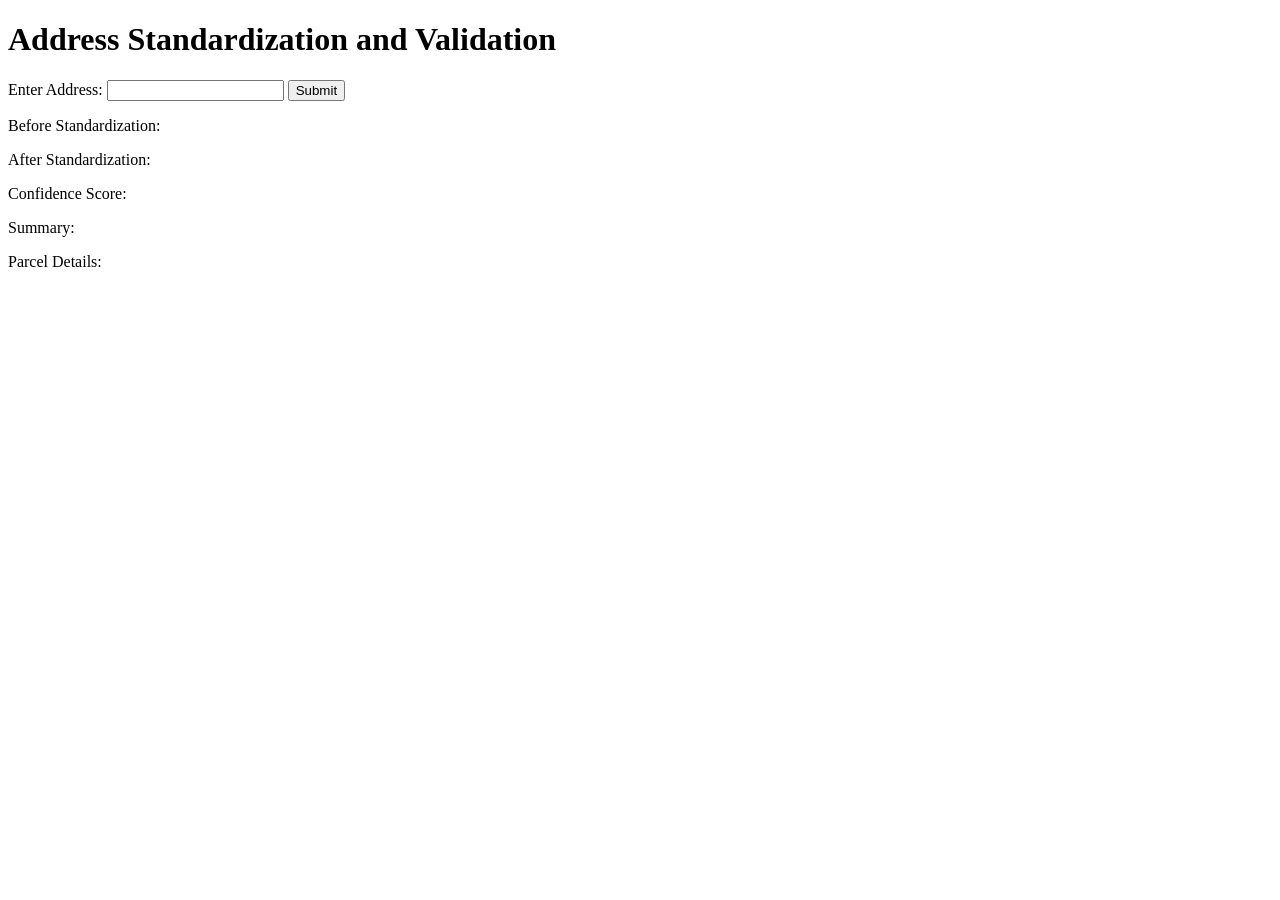
==== templates/index.html @ 9ab4e83d "clean files" ====
<!DOCTYPE html>
<html lang="en">

<head>
    <meta charset="UTF-8">
    <title>Address Standardization and Validation</title>
    <link rel="stylesheet" href="https://openlayers.org/en/v6.5.0/css/ol.css" type="text/css">
    <link rel="stylesheet" href="https://cdnjs.cloudflare.com/ajax/libs/font-awesome/6.5.1/css/all.min.css">

    <style>
        #map {
            width: 100%;
            height: 400px;
        }

        #info {
            margin-top: 10px;
        }

        .loading-overlay {
            display: none;
            position: fixed;
            top: 10px;
            right: 10px;
            background: rgba(0, 0, 0, 0.7);
            color: white;
            padding: 10px 15px;
            border-radius: 4px;
            z-index: 1000;
        }
    </style>
</head>

<body>
    <h1>Address Standardization and Validation</h1>
    <form id="addressForm">
        <label for="address">Enter Address:</label>
        <input type="text" id="address" name="address">
        <button type="submit">Submit</button>
    </form>
    <div id="info">
        <p>Before Standardization: <span id="beforeAddress"></span></p>
        <p>After Standardization: <span id="afterAddress"></span></p>
        <p>Confidence Score: <span id="confidenceScore"></span></p>
        <p>Summary: <span id="summary"></span></p>
        <p>Parcel Details: <span id="parcelDetails"></span></p>
    </div>
    <div id="map" class="map"></div>
    <div id="loadingOverlay" class="loading-overlay">
        <i class="fas fa-spinner fa-spin"></i> Predicting buildings and trees...
    </div>
    <script src="https://openlayers.org/en/v6.5.0/build/ol.js"></script>
    <script>
        // Initialize the map
        const map = new ol.Map({
            target: 'map',
            layers: [
                new ol.layer.Tile({
                    source: new ol.source.OSM()
                })
            ],
            view: new ol.View({
                center: [0, 0],
                zoom: 2
            })
        });


        const parcelSource = new ol.source.Vector({
            loader: function (extent, resolution, projection) {
                const url = 'https://services9.arcgis.com/EZrEnhBIXzBZ042I/arcgis/rest/services/ParcleMap/FeatureServer/0/query?f=json&where=1=1&outFields=*&spatialRel=esriSpatialRelIntersects&geometry=' +
                    encodeURIComponent('{"xmin":' + extent[0] + ',"ymin":' + extent[1] + ',"xmax":' + extent[2] + ',"ymax":' + extent[3] + ',"spatialReference":{"wkid":102100}}') +
                    '&geometryType=esriGeometryEnvelope&inSR=102100&outSR=102100';
                fetch(url)
                    .then(response => response.json())
                    .then(data => {
                        const features = new ol.format.EsriJSON().readFeatures(data);
                        parcelSource.addFeatures(features);
                    });
            },
            strategy: ol.loadingstrategy.bbox
        });
        const parcelLayer = new ol.layer.Vector({
            source: parcelSource
        });
        map.addLayer(parcelLayer);

        // Handle form submission
        document.getElementById('addressForm').addEventListener('submit', async function (event) {
            event.preventDefault();

            const address = document.getElementById('address').value;

            // Standardize and validate the address
            const result = await standardizeAndValidateAddress(address);

            // Update the info section
            document.getElementById('beforeAddress').textContent = address;
            document.getElementById('afterAddress').textContent = result.standardizedAddress;
            document.getElementById('confidenceScore').textContent = result.confidenceScore;
            document.getElementById('summary').textContent = result.summary.join(', ');

            // Display parcel details if available
            if (result.parcelDetails) {
                document.getElementById('parcelDetails').textContent = JSON.stringify(result.parcelDetails, null, 2);
            } else {
                document.getElementById('parcelDetails').textContent = 'No parcel details available.';
            }

            // Clear existing layers
            map.getLayers().forEach(layer => {
                if (layer instanceof ol.layer.Vector && layer !== parcelLayer) {
                    map.removeLayer(layer);
                }
            });

            // Add the address point to the map
            let addressPoint;
            if (result.lat && result.lon) {
                addressPoint = new ol.Feature({
                    geometry: new ol.geom.Point(ol.proj.fromLonLat([result.lon, result.lat]))
                });
            } else if (result.parcelCentroid) {
                addressPoint = new ol.Feature({
                    geometry: new ol.geom.Point(ol.proj.fromLonLat([result.parcelCentroid.lon, result.parcelCentroid.lat]))
                });
            }

            if (addressPoint) {
                addressPoint.setStyle(new ol.style.Style({
                    image: new ol.style.Icon({
                        src: 'https://openlayers.org/en/v6.5.0/examples/data/icon.png'
                    })
                }));
                const vectorSource = new ol.source.Vector({
                    features: [addressPoint]
                });
                const vectorLayer = new ol.layer.Vector({
                    source: vectorSource
                });
                map.addLayer(vectorLayer);
                map.getView().setCenter(ol.proj.fromLonLat([result.lon || result.parcelCentroid.lon, result.lat || result.parcelCentroid.lat]));
                map.getView().setZoom(18);
            }

            if (result.parcel_match) {
                // Show loading message
                document.getElementById('loadingOverlay').style.display = 'block';

                try {
                    const predict_results = await addBuildingAndTrees(result.parcel_match);
                    console.log('Prediction results:', predict_results);
                    const extents = predict_results.map(result => displayGeojsonData(result)).filter(extent => extent);

                } finally {
                    // Hide loading message
                    document.getElementById('loadingOverlay').style.display = 'none';
                }
            }

        });

        function getPolygonLayer(color, source) {
            const vectorLayer = new ol.layer.Vector({
                title: 'Polygon Layer',
                source: source,
                opacity: 0.5,
                style: new ol.style.Style({
                    fill: new ol.style.Fill({
                        color: color
                    }),
                    stroke: new ol.style.Stroke({
                        color: 'black',
                        width: 4
                    })
                })
            });
            return vectorLayer;
        }


        function displayGeojsonData(result) {
            const { value, geojson } = result;
            if (geojson) {
                // Transform coordinates from WGS84 to Web Mercator
                const features = new ol.format.GeoJSON({
                    dataProjection: 'EPSG:4326',
                    featureProjection: 'EPSG:3857'
                }).readFeatures(geojson);

                const vectorSource = new ol.source.Vector({
                    features: features
                });
                // color for tree and building
                const color = value === 'tree' ? 'green' : 'yellow';
                const vectorLayer = getPolygonLayer(color, vectorSource);
                map.addLayer(vectorLayer);
            }
        }

        const getBoundingBox = (geometry) => {
            const olPolygon = new ol.geom.Polygon([geometry.coordinates[0]]);
            const boundingBox = olPolygon.getExtent();
            return boundingBox;
        }

        async function standardizeAndValidateAddress(address) {
            const response = await fetch('http://127.0.0.1:5000/api/standardize_and_validate', {
                method: 'POST',
                headers: {
                    'Content-Type': 'application/json'
                },
                body: JSON.stringify({ address })
            });
            const data = await response.json();
            return data;
        }

        async function addBuildingAndTrees(geojson) {
            console.log('geojson', geojson);
            // Get geometry regardless of whether geojson is object or dictionary
            let geometry;
            if (geojson.features) {
                geometry = geojson.features[0].geometry;
            } else if (geojson['features']) {
                geometry = geojson['features'][0]['geometry'];
            } else {
                console.log('invalid geojson format');
                return [];
            }
            // TODO to check with real api.

            // Get bounding box of geojson
            // geojson will be feature collection, we need to get the bounding box of the first feature
            const boundingBox = getBoundingBox(geometry);
            const myHeaders = new Headers();
            myHeaders.append("Content-Type", "application/json");

            const textPrompts = [{
                value: "buildings",
                box_threshold: 0.4,
                text_threshold: 0.25
            }, {
                value: "tree",
                box_threshold: 0.25,
                text_threshold: 0.25
            }];

            try {
                const promises = textPrompts.map((textPrompt) => {
                    const requestBody = {
                        "bounding_box": boundingBox,
                        "text_prompt": textPrompt.value,
                        "zoom_level": 22,
                        "box_threshold": textPrompt.box_threshold,
                        "text_threshold": textPrompt.text_threshold,
                    };
                    console.log('requestBody', requestBody);
                    return fetch("http://localhost:8001/api/v1/predict", {
                        method: "POST",
                        headers: myHeaders,
                        body: JSON.stringify(requestBody),
                        redirect: "follow"
                    }).then(response => {
                        if (!response.ok) {
                            throw new Error("Network response was not ok");
                        }
                        return response.json();
                    }).then(data => ({
                        ...textPrompt,
                        geojson: data
                    }));
                });

                // Wait for all promises to resolve
                const results = await Promise.all(promises);
                lastSamgeoApiResponse = results;
                return results;

            } catch (error) {
                console.error("Error in addBuildingAndTrees:", error);
                lastSamgeoApiResponse = []
                return [];
            }
        }

    </script>
</body>

</html>
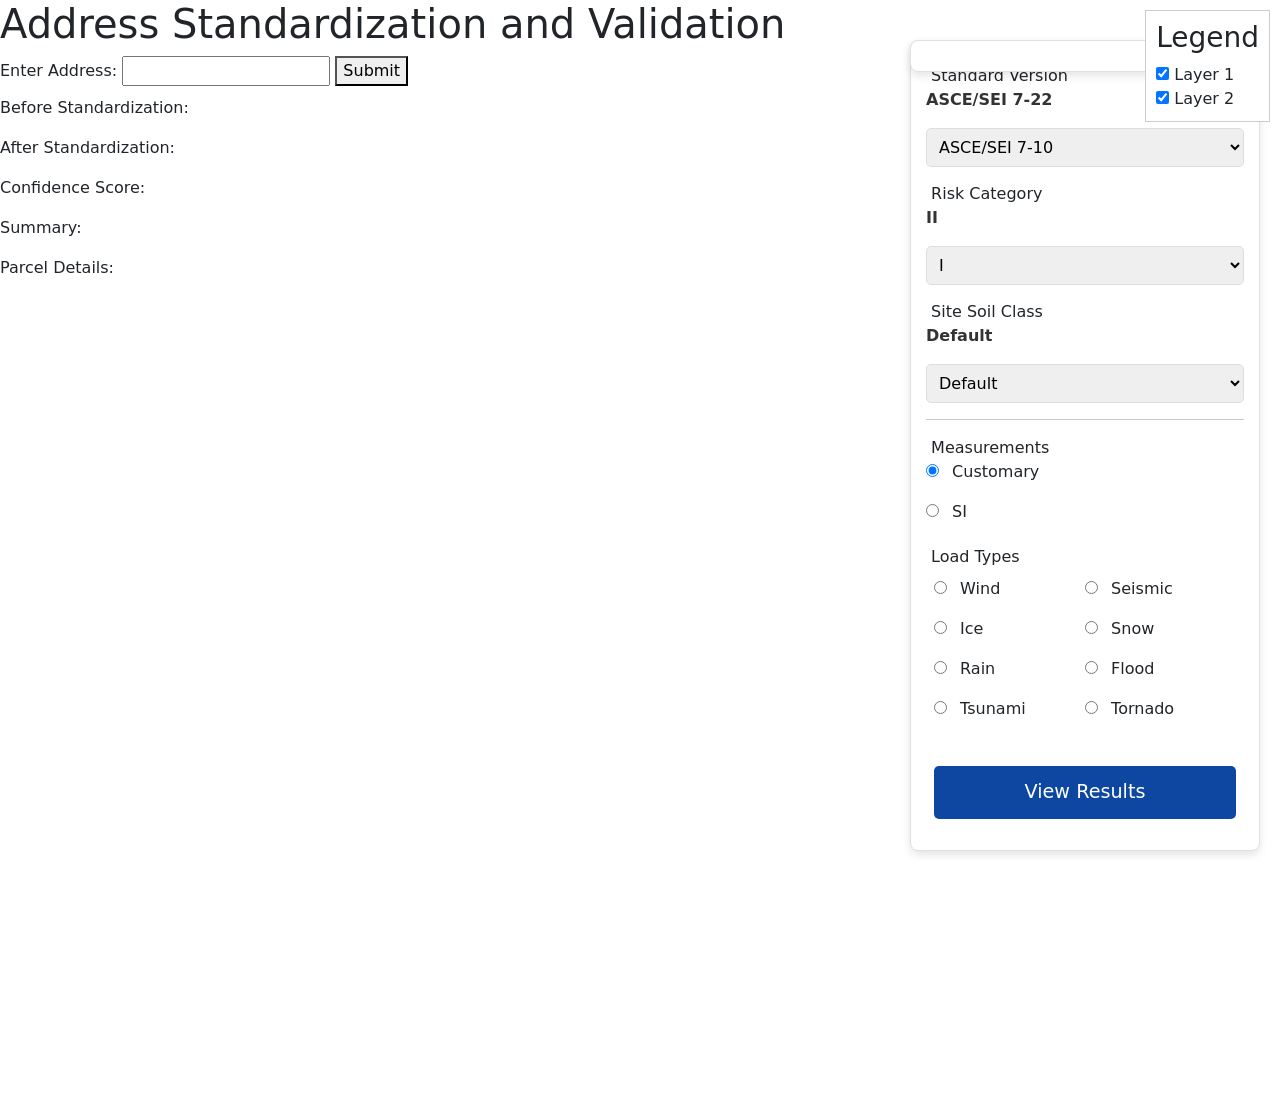
==== commit 3e960b64: "added wind" ====
--- a/templates/index.html
+++ b/templates/index.html
@@ -1,36 +1,142 @@
 <!DOCTYPE html>
 <html lang="en">
-
 <head>
     <meta charset="UTF-8">
+    <meta name="viewport" content="width=device-width, initial-scale=1.0">
     <title>Address Standardization and Validation</title>
+    <!-- Bootstrap CSS -->
+    <link href="https://cdn.jsdelivr.net/npm/bootstrap@5.3.0/dist/css/bootstrap.min.css" rel="stylesheet">
+    <!-- OpenLayers CSS -->
     <link rel="stylesheet" href="https://openlayers.org/en/v6.5.0/css/ol.css" type="text/css">
-    <link rel="stylesheet" href="https://cdnjs.cloudflare.com/ajax/libs/font-awesome/6.5.1/css/all.min.css">
-
+    <!-- Custom CSS -->
+    <link rel="stylesheet" href="/static/templates/styles.css">
+    <link rel="stylesheet" href="/templates/style.css">
     <style>
         #map {
             width: 100%;
             height: 400px;
         }
-
         #info {
             margin-top: 10px;
         }
 
-        .loading-overlay {
-            display: none;
-            position: fixed;
+        #femaChart {
+            width: 100%;
+            height: 400px;
+        }
+        #legend {
+            position: absolute;
             top: 10px;
             right: 10px;
-            background: rgba(0, 0, 0, 0.7);
-            color: white;
-            padding: 10px 15px;
-            border-radius: 4px;
+            background: white;
+            padding: 10px;
+            border: 1px solid #ccc;
             z-index: 1000;
+        }
+        .criteria-container {
+            visibility: none;
+            background-color: #ffffff;
+            border: 1px solid #e0e0e0;
+            border-radius: 8px;
+            padding: 15px;
+            margin: 20px 0;
+            position: fixed;
+            top: 20px;
+            right: 20px;
+            width: 350px;
+            height: auto;
+            max-height: 800vh;
+            overflow-x: auto;
+            overflow-y: auto;
+            box-shadow: 0 4px 8px rgba(0, 0, 0, 0.1);
+            z-index: 100;
+        }
+        .criteria-container__content {
+            display: flex;
+            flex-direction: column;
+            flex-grow: 1;
+            overflow: auto;
+        }
+        .margin--small {
+            margin: 8px 0;
+        }
+        .criteria-container__section {
+            margin-bottom: 5px;
+        }
+        .input-field {
+            margin-bottom: 15px;
+        }
+        .input-field label {
+            display: block;
+            margin-bottom: 5px;
+            font-weight: bold;
+            color: #666;
+        }
+        .input-field input,
+        .input-field select {
+            width: 100%;
+            padding: 8px;
+            border: 1px solid #ddd;
+            border-radius: 5px;
+            box-sizing: border-box;
+        }
+        .risk-level-selected-placeholder {
+            font-weight: bold;
+            color: #333;
+        }
+        .inline-block {
+            display: inline-block;
+            margin-right: 15px;
+        }
+        .fill--50p__wide {
+            width: 50%;
+        }
+        .with-gap {
+            margin-right: 8px;
+        }
+        .filled-in {
+            margin-right: 8px;
+        }
+        .waves-effect {
+            display: inline-block;
+            padding: 10px 20px;
+            background-color: #2196f3;
+            color: #fff;
+            text-align: center;
+            border-radius: 5px;
+            text-decoration: none;
+            transition: background-color 0.3s;
+        }
+        .waves-effect:hover {
+            background-color: #1976d2;
+        }
+        .btn-large {
+            font-size: 1.2em;
+            padding: 12px 25px;
+        }
+        .blue.darken-4 {
+            background-color: #0d47a1;
+        }
+        .fill__wide {
+            width: 100%;
+        }
+        .flex {
+            display: flex;
+        }
+        .flex-row {
+            flex-direction: row;
+        }
+        .flex-wrap {
+            flex-wrap: wrap;
+        }
+        .padding--small {
+            padding: 8px;
+        }
+        .button {
+            cursor: pointer;
         }
     </style>
 </head>
-
 <body>
     <h1>Address Standardization and Validation</h1>
     <form id="addressForm">
@@ -44,247 +150,190 @@
         <p>Confidence Score: <span id="confidenceScore"></span></p>
         <p>Summary: <span id="summary"></span></p>
         <p>Parcel Details: <span id="parcelDetails"></span></p>
+<!--        <p>pedestrianEntrances: <span id="ppedestrianEntrances"></span></p>-->
+<!--        <p>femaData: <span id="femaData"></span></p>-->
     </div>
     <div id="map" class="map"></div>
-    <div id="loadingOverlay" class="loading-overlay">
-        <i class="fas fa-spinner fa-spin"></i> Predicting buildings and trees...
+    <div id="legend">
+        <h3>Legend</h3>
+        <div>
+            <input type="checkbox" id="layer1" checked>
+            <label for="layer1">Layer 1</label>
+        </div>
+        <div>
+            <input type="checkbox" id="layer2" checked>
+            <label for="layer2">Layer 2</label>
+        </div>
+        <!-- Add more layers as needed -->
     </div>
-    <script src="https://openlayers.org/en/v6.5.0/build/ol.js"></script>
-    <script>
-        // Initialize the map
-        const map = new ol.Map({
-            target: 'map',
-            layers: [
-                new ol.layer.Tile({
-                    source: new ol.source.OSM()
-                })
-            ],
-            view: new ol.View({
-                center: [0, 0],
-                zoom: 2
-            })
-        });
+    <div id="criteria" class="criteria-container visable">
+        <div>
+            <div class="criteria-container">
+                <!-- <h3 class="criteria-container__title">-->
+                <!-- <img src="static/app/images/circle_2.svg" alt="">-->
+                <!--<!– <span>Requested Data</span>–>-->
+                <!-- </h3>-->
+            </div>
+        </div>
+        <div class="criteria-container__content white margin--small">
+            <div class="selection-container">
+                <div class="criteria-container__section risk-level-container col s6">
+                    <div class="input-field ">
+                        <div class="criteria-title-item">
+                            <img class="title-icon" src="static/app/images/sm_icon_standard_version.svg" alt="">
+                            <span>Standard Version</span>
+                            <img class="info-icon" src="static/app/images/icon_info.svg" alt="" title="Select the Standard you wish to use for this report. Users who are unsure which building code reference document and version govern their project type and location should contact their local building department.">
+                            <div class="risk-level-selector-container">
+                                <p class="risk-level-selected-placeholder">ASCE/SEI 7-22</p>
+                                <select id="standards-selector" class="standards-selector browser-default">
+                                    <option value="default" disabled="">Select Standard Version</option>
+                                    <option value="7-10">ASCE/SEI 7-10</option>
+                                    <option value="7-16">ASCE/SEI 7-16</option>
+                                    <option value="7-22">ASCE/SEI 7-22</option>
+                                    <option value="41-17">ASCE/SEI 41-17</option>
+                                    <option value="41-23">ASCE/SEI 41-23</option>
+                                </select>
+                            </div>
+                        </div>
+                    </div>
+                </div>
+                <div class="criteria-container__section risk-level-container col s6">
+                    <div class="input-field">
+                        <div class="criteria-title-item">
+                            <img class="title-icon" src="static/app/images/sm_icon_risk_level.svg" alt="">
+                            <span>Risk Category</span>
+                            <img class="info-icon" src="static/app/images/icon_info.svg" alt="" title="Select your structure's Risk Category. Risk Category is a classification of buildings and other structures based on the risk to human life, health, and welfare associated with their damage or failure by nature of their occupancy or use. A building or structure shall be assigned to the highest applicable risk category. (Required field for all load types.)">
+                            <div class="risk-level-selector-container ">
+                                <p class="risk-level-selected-placeholder">II</p>
+                                <select id="risk-level-selector" class="risk-level-selector browser-default">
+                                    <option value="default" disabled="">Select Risk Category</option>
+                                    <option value="1">I</option>
+                                    <option value="2">II</option>
+                                    <option value="3">III</option>
+                                    <option value="4">IV</option>
+                                </select>
+                            </div>
+                        </div>
+                    </div>
+                </div>
+                <div class="criteria-container__section risk-level-container col s6">
+                    <div class="input-field">
+                        <div class="criteria-title-item">
+                            <img class="title-icon" src="static/app/images/sm_icon_soil_class.svg" alt="">
+                            <span>Site Soil Class</span>
+                            <img class="info-icon" src="static/app/images/icon_info.svg" alt="" title="The site shall be classified as Site Class A, B,BC, C, CD, D, DE, E, or F in accordance with Chapter 20.11.4.2.1. Where the soil properties are not known in sufficient detail to determine the site class, risk-targeted maximum considered earthquake (MCER) spectral response accelerations shall be based on the most critical spectral response acceleration at each period of Site Class C, Site Class CD, and Site Class D, unless the Authority Having Jurisdiction determines, based on geotechnical data, that Site Class DE, E, or F soils are present at the site.">
+                            <div class="risk-level-selector-container">
+                                <p class="risk-level-selected-placeholder">Default</p>
+                                <select id="site-soil-class-selector" class="risk-level-selector browser-default">
+                                    <option value="disabled" disabled="">Select Soil Class</option>
+                                    <option value="0">Default</option>
+                                    <option value="1">A - Hard Rock</option>
+                                    <option value="2">B - Rock</option>
+                                    <option value="3">BC</option>
+                                    <option value="4">C - Very Dense Soil and Soft Rock</option>
+                                    <option value="5">CD</option>
+                                    <option value="6">D - Stiff Soil</option>
+                                    <option value="7">DE</option>
+                                    <option value="8">E - Soft Clay Soil</option>
+                                </select>
+                            </div>
+                        </div>
+                    </div>
+                </div>
+                <hr>
+            </div>
+            <div class="criteria-container__section measurements-container">
+                <div class="criteria-title-item">
+                    <img class="title-icon" src="static/app/images/sm_icon_measurements.svg" alt="">
+                    <span>Measurements</span>
+                </div>
+                <p class="inline-block fill--50p__wide">
+                    <input type="radio" class="with-gap" name="group2" id="imperial" value="on" checked>
+                    <label for="imperial">Customary</label>
+                </p>
+                <p class="inline-block fill--50p__wide">
+                    <input type="radio" class="with-gap" name="group2" id="si" value="on">
+                    <label for="si">SI</label>
+                </p>
+            </div>
+            <div class="criteria-container__section">
+                <div class="criteria-title-item">
+                    <img class="title-icon" src="static/app/images/sm_icon_include.svg" alt="">
+                    <span>Load Types</span>
+                    <!-- <a class="select-all-include">Select all</a> -->
+                </div>
+                <div class="flex flex-row flex-wrap padding--small">
+                    <p class="fill--50p__wide">
+                        <input type="radio" class="with-gap" name="loadType" id="Wind" value="on">
+                        <label class="" for="Wind">Wind</label>
+                    </p>
+                    <p class="fill--50p__wide">
+                        <input type="radio" class="with-gap" name="loadType" id="Seismic" value="on">
+                        <label class="" for="Seismic">Seismic</label>
+                    </p>
+                    <p class="fill--50p__wide">
+                        <input type="radio" class="with-gap" name="loadType" id="Ice" value="on">
+                        <label class="" for="Ice">Ice</label>
+                    </p>
+                    <p class="fill--50p__wide">
+                        <input type="radio" class="with-gap" name="loadType" id="Snow" value="on">
+                        <label class="" for="Snow">Snow</label>
+                    </p>
+                    <p class="fill--50p__wide">
+                        <input type="radio" class="with-gap" name="loadType" id="Rain" value="on">
+                        <label class="" for="Rain">Rain</label>
+                    </p>
+                    <p class="fill--50p__wide">
+                        <input type="radio" class="with-gap" name="loadType" id="Flood" value="on">
+                        <label class="" for="Flood">Flood</label>
+                    </p>
+                    <p class="fill--50p__wide">
+                        <input type="radio" class="with-gap" name="loadType" id="Tsunami" value="on">
+                        <label class="" for="Tsunami">Tsunami</label>
+                    </p>
+                    <p class="fill--50p__wide">
+                        <input type="radio" class="with-gap" name="loadType" id="Tornado" value="on">
+                        <label class="" for="Tornado">Tornado</label>
+                    </p>
+                </div>
+            </div>
+        </div>
+        <div id="resultsButton" class="white padding--small margin--small button">
+            <a class="waves-effect waves-light btn-large blue darken-4 fill__wide" id="viewResultsButton">View Results</a>
+        </div>
+    </div>
+    <div id="femaChart"></div>
+    
+    <!-- 添加风速报告显示区域 -->
 
 
-        const parcelSource = new ol.source.Vector({
-            loader: function (extent, resolution, projection) {
-                const url = 'https://services9.arcgis.com/EZrEnhBIXzBZ042I/arcgis/rest/services/ParcleMap/FeatureServer/0/query?f=json&where=1=1&outFields=*&spatialRel=esriSpatialRelIntersects&geometry=' +
-                    encodeURIComponent('{"xmin":' + extent[0] + ',"ymin":' + extent[1] + ',"xmax":' + extent[2] + ',"ymax":' + extent[3] + ',"spatialReference":{"wkid":102100}}') +
-                    '&geometryType=esriGeometryEnvelope&inSR=102100&outSR=102100';
-                fetch(url)
-                    .then(response => response.json())
-                    .then(data => {
-                        const features = new ol.format.EsriJSON().readFeatures(data);
-                        parcelSource.addFeatures(features);
-                    });
-            },
-            strategy: ol.loadingstrategy.bbox
-        });
-        const parcelLayer = new ol.layer.Vector({
-            source: parcelSource
-        });
-        map.addLayer(parcelLayer);
+    <!-- Modal -->
+    <div class="modal fade" id="exampleModalCenter" tabindex="-1" role="dialog" aria-labelledby="exampleModalCenterTitle" aria-hidden="true">
+        <div class="modal-dialog modal-dialog-centered" role="document">
+        <div class="modal-content">
+            <div class="modal-header">
+            <h5 class="modal-title" id="exampleModalLongTitle">Wind Load Report</h5>
+            <button type="button" class="btn-close" data-bs-dismiss="modal" aria-label="Close"></button>
+            </div>
+            <div id="windReport" class="modal-body">
 
-        // Handle form submission
-        document.getElementById('addressForm').addEventListener('submit', async function (event) {
-            event.preventDefault();
-
-            const address = document.getElementById('address').value;
-
-            // Standardize and validate the address
-            const result = await standardizeAndValidateAddress(address);
-
-            // Update the info section
-            document.getElementById('beforeAddress').textContent = address;
-            document.getElementById('afterAddress').textContent = result.standardizedAddress;
-            document.getElementById('confidenceScore').textContent = result.confidenceScore;
-            document.getElementById('summary').textContent = result.summary.join(', ');
-
-            // Display parcel details if available
-            if (result.parcelDetails) {
-                document.getElementById('parcelDetails').textContent = JSON.stringify(result.parcelDetails, null, 2);
-            } else {
-                document.getElementById('parcelDetails').textContent = 'No parcel details available.';
-            }
-
-            // Clear existing layers
-            map.getLayers().forEach(layer => {
-                if (layer instanceof ol.layer.Vector && layer !== parcelLayer) {
-                    map.removeLayer(layer);
-                }
-            });
-
-            // Add the address point to the map
-            let addressPoint;
-            if (result.lat && result.lon) {
-                addressPoint = new ol.Feature({
-                    geometry: new ol.geom.Point(ol.proj.fromLonLat([result.lon, result.lat]))
-                });
-            } else if (result.parcelCentroid) {
-                addressPoint = new ol.Feature({
-                    geometry: new ol.geom.Point(ol.proj.fromLonLat([result.parcelCentroid.lon, result.parcelCentroid.lat]))
-                });
-            }
-
-            if (addressPoint) {
-                addressPoint.setStyle(new ol.style.Style({
-                    image: new ol.style.Icon({
-                        src: 'https://openlayers.org/en/v6.5.0/examples/data/icon.png'
-                    })
-                }));
-                const vectorSource = new ol.source.Vector({
-                    features: [addressPoint]
-                });
-                const vectorLayer = new ol.layer.Vector({
-                    source: vectorSource
-                });
-                map.addLayer(vectorLayer);
-                map.getView().setCenter(ol.proj.fromLonLat([result.lon || result.parcelCentroid.lon, result.lat || result.parcelCentroid.lat]));
-                map.getView().setZoom(18);
-            }
-
-            if (result.parcel_match) {
-                // Show loading message
-                document.getElementById('loadingOverlay').style.display = 'block';
-
-                try {
-                    const predict_results = await addBuildingAndTrees(result.parcel_match);
-                    console.log('Prediction results:', predict_results);
-                    const extents = predict_results.map(result => displayGeojsonData(result)).filter(extent => extent);
-
-                } finally {
-                    // Hide loading message
-                    document.getElementById('loadingOverlay').style.display = 'none';
-                }
-            }
-
-        });
-
-        function getPolygonLayer(color, source) {
-            const vectorLayer = new ol.layer.Vector({
-                title: 'Polygon Layer',
-                source: source,
-                opacity: 0.5,
-                style: new ol.style.Style({
-                    fill: new ol.style.Fill({
-                        color: color
-                    }),
-                    stroke: new ol.style.Stroke({
-                        color: 'black',
-                        width: 4
-                    })
-                })
-            });
-            return vectorLayer;
-        }
-
-
-        function displayGeojsonData(result) {
-            const { value, geojson } = result;
-            if (geojson) {
-                // Transform coordinates from WGS84 to Web Mercator
-                const features = new ol.format.GeoJSON({
-                    dataProjection: 'EPSG:4326',
-                    featureProjection: 'EPSG:3857'
-                }).readFeatures(geojson);
-
-                const vectorSource = new ol.source.Vector({
-                    features: features
-                });
-                // color for tree and building
-                const color = value === 'tree' ? 'green' : 'yellow';
-                const vectorLayer = getPolygonLayer(color, vectorSource);
-                map.addLayer(vectorLayer);
-            }
-        }
-
-        const getBoundingBox = (geometry) => {
-            const olPolygon = new ol.geom.Polygon([geometry.coordinates[0]]);
-            const boundingBox = olPolygon.getExtent();
-            return boundingBox;
-        }
-
-        async function standardizeAndValidateAddress(address) {
-            const response = await fetch('http://127.0.0.1:5000/api/standardize_and_validate', {
-                method: 'POST',
-                headers: {
-                    'Content-Type': 'application/json'
-                },
-                body: JSON.stringify({ address })
-            });
-            const data = await response.json();
-            return data;
-        }
-
-        async function addBuildingAndTrees(geojson) {
-            console.log('geojson', geojson);
-            // Get geometry regardless of whether geojson is object or dictionary
-            let geometry;
-            if (geojson.features) {
-                geometry = geojson.features[0].geometry;
-            } else if (geojson['features']) {
-                geometry = geojson['features'][0]['geometry'];
-            } else {
-                console.log('invalid geojson format');
-                return [];
-            }
-            // TODO to check with real api.
-
-            // Get bounding box of geojson
-            // geojson will be feature collection, we need to get the bounding box of the first feature
-            const boundingBox = getBoundingBox(geometry);
-            const myHeaders = new Headers();
-            myHeaders.append("Content-Type", "application/json");
-
-            const textPrompts = [{
-                value: "buildings",
-                box_threshold: 0.4,
-                text_threshold: 0.25
-            }, {
-                value: "tree",
-                box_threshold: 0.25,
-                text_threshold: 0.25
-            }];
-
-            try {
-                const promises = textPrompts.map((textPrompt) => {
-                    const requestBody = {
-                        "bounding_box": boundingBox,
-                        "text_prompt": textPrompt.value,
-                        "zoom_level": 22,
-                        "box_threshold": textPrompt.box_threshold,
-                        "text_threshold": textPrompt.text_threshold,
-                    };
-                    console.log('requestBody', requestBody);
-                    return fetch("http://localhost:8001/api/v1/predict", {
-                        method: "POST",
-                        headers: myHeaders,
-                        body: JSON.stringify(requestBody),
-                        redirect: "follow"
-                    }).then(response => {
-                        if (!response.ok) {
-                            throw new Error("Network response was not ok");
-                        }
-                        return response.json();
-                    }).then(data => ({
-                        ...textPrompt,
-                        geojson: data
-                    }));
-                });
-
-                // Wait for all promises to resolve
-                const results = await Promise.all(promises);
-                lastSamgeoApiResponse = results;
-                return results;
-
-            } catch (error) {
-                console.error("Error in addBuildingAndTrees:", error);
-                lastSamgeoApiResponse = []
-                return [];
-            }
-        }
-
-    </script>
+            </div>
+            <div class="modal-footer">
+            <button type="button" class="btn btn-secondary" data-bs-dismiss="modal">Close</button>
+            </div>
+        </div>
+        </div>
+    </div>
+    
+    <!-- jQuery (required for Bootstrap) -->
+    <script src="https://code.jquery.com/jquery-3.6.0.min.js"></script>
+    <!-- Bootstrap JS Bundle with Popper -->
+    <script src="https://cdn.jsdelivr.net/npm/bootstrap@5.3.0/dist/js/bootstrap.bundle.min.js"></script>
+    <!-- OpenLayers JS -->
+    <script src="https://openlayers.org/en/v6.5.0/build/ol.js"></script>
+    <!-- Chart.js -->
+    <script src="https://cdn.jsdelivr.net/npm/chart.js"></script>
+    <!-- Custom JS -->
+    <script src="/templates/app.js"></script>
 </body>
-
-</html>+</html>
--- a/templates/style.css
+++ b/templates/style.css
@@ -0,0 +1,49 @@
+.ol-popup {
+    position: absolute;
+    background-color: white;
+    box-shadow: 0 1px 4px rgba(0,0,0,0.2);
+    padding: 15px;
+    border-radius: 5px;
+    border: 1px solid #cccccc;
+    bottom: 12px;
+    left: -50px;
+    min-width: 280px;
+    z-index: 1000;
+  }
+  
+  .ol-popup:after, .ol-popup:before {
+    top: 100%;
+    border: solid transparent;
+    content: " ";
+    height: 0;
+    width: 0;
+    position: absolute;
+    pointer-events: none;
+  }
+  
+  .ol-popup:after {
+    border-top-color: white;
+    border-width: 10px;
+    left: 48px;
+    margin-left: -10px;
+  }
+  
+  .ol-popup:before {
+    border-top-color: #cccccc;
+    border-width: 11px;
+    left: 48px;
+    margin-left: -11px;
+  }
+  
+  .ol-popup-closer {
+    text-decoration: none;
+    position: absolute;
+    top: 2px;
+    right: 8px;
+    font-size: 16px;
+    color: #999;
+  }
+  
+  .ol-popup-closer:after {
+    content: "×";
+  }
